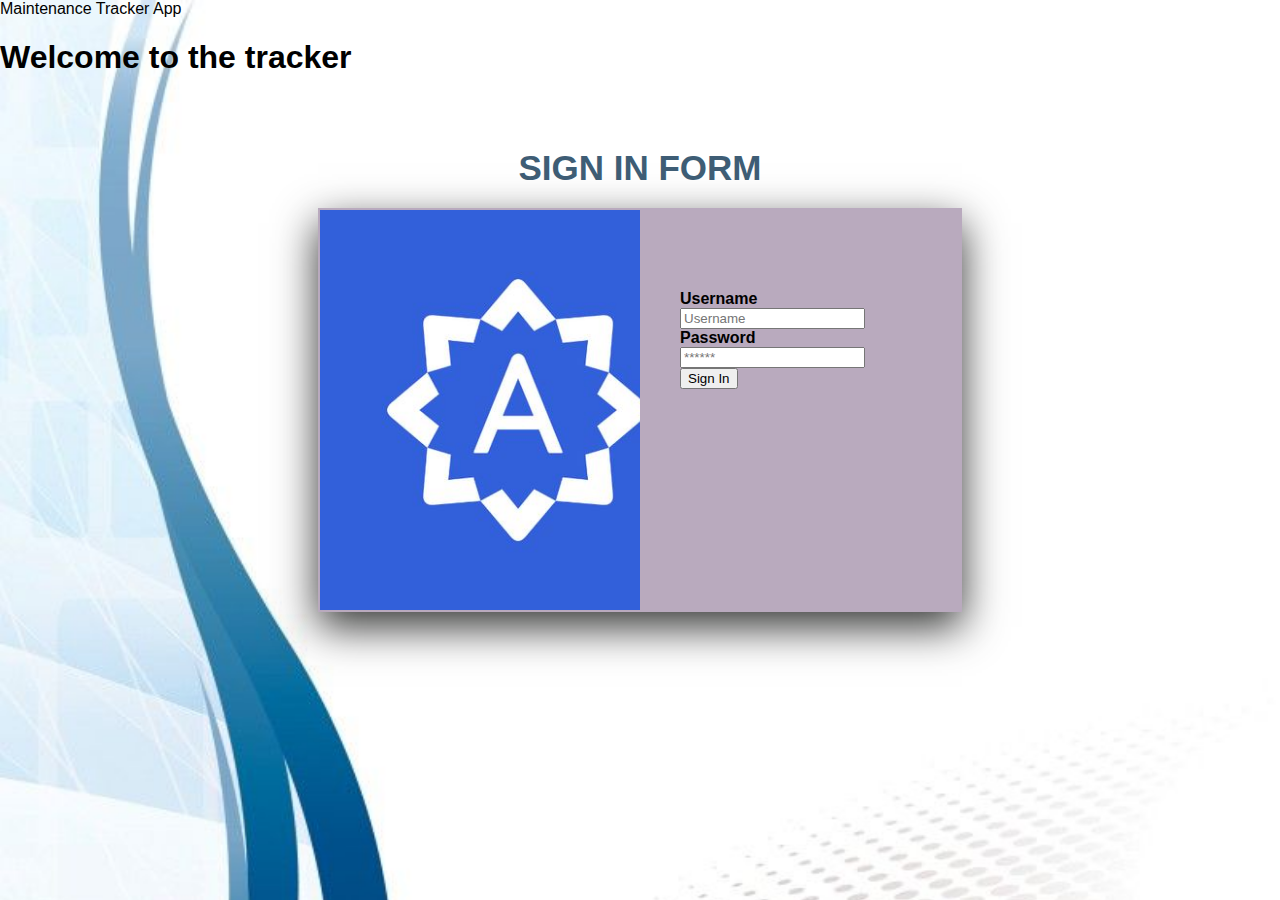
==== index.html @ 59516824 "Add files via upload" ====
<html>
<title>Maintenance Tracker|Andela</title>
<link rel="stylesheet" href="style.css">
<head>Maintenance Tracker App</head>
<h1>
    Welcome to the tracker
</h1>
<body>
    <div class="title"><h1>Sign in form </h1></div>
    <div class ="container">
        <div class="left"></div>
        <div class="right">
        <div class="formBox">
            <form>
                <p>Username</p>
                <input type ="text" name="" placeholder="Username">
                <p>Password</p>
                <input type="Password" name="" placeholder="******">
                <input type ="submit" name="" value="Sign In">

            </form>
            </div>
        </div>
    </div>
</body>
</html>
---- style.css ----
body
{
    margin: 0;
    padding: 0;
    background: url(light\ blue\ swirl.jpg);
    background-size: cover;
    font-family: sans-serif
}

.title
{
    text-align: center;
    padding: 50px 0 20px;
}
.title h1
{
    margin : 0;
    padding: 0;
    color: #3e5d75;
    text-transform: uppercase;
    font-size:35px;
}
.container
{
    width:50%;
    height:400px;
    background: #370a4496;
    margin:0 auto;
    border: 2px solid #ffffff69;
    box-shadow: 0 15px 40px rgba(0, 2, 0, .8);
}

.container .left
{
    float: left;
    width: 50%;
    height: 400px;
    background:url(Andela.jpg);
    background-size:cover;
    box-sizing: border-box;
}
.container .right
{
    float: right;
    width: 50%;
    height: 400px;
    box-sizing: border-box;

}
.formbox
{
    width: 100%;
    padding: 80px 40px;
    box-sizing: border-box;
    height:400px;
    background: #ffffff69;
}
.formbox p
{
    margin: 0;
    padding: 0;
    font-weight:bold;

}
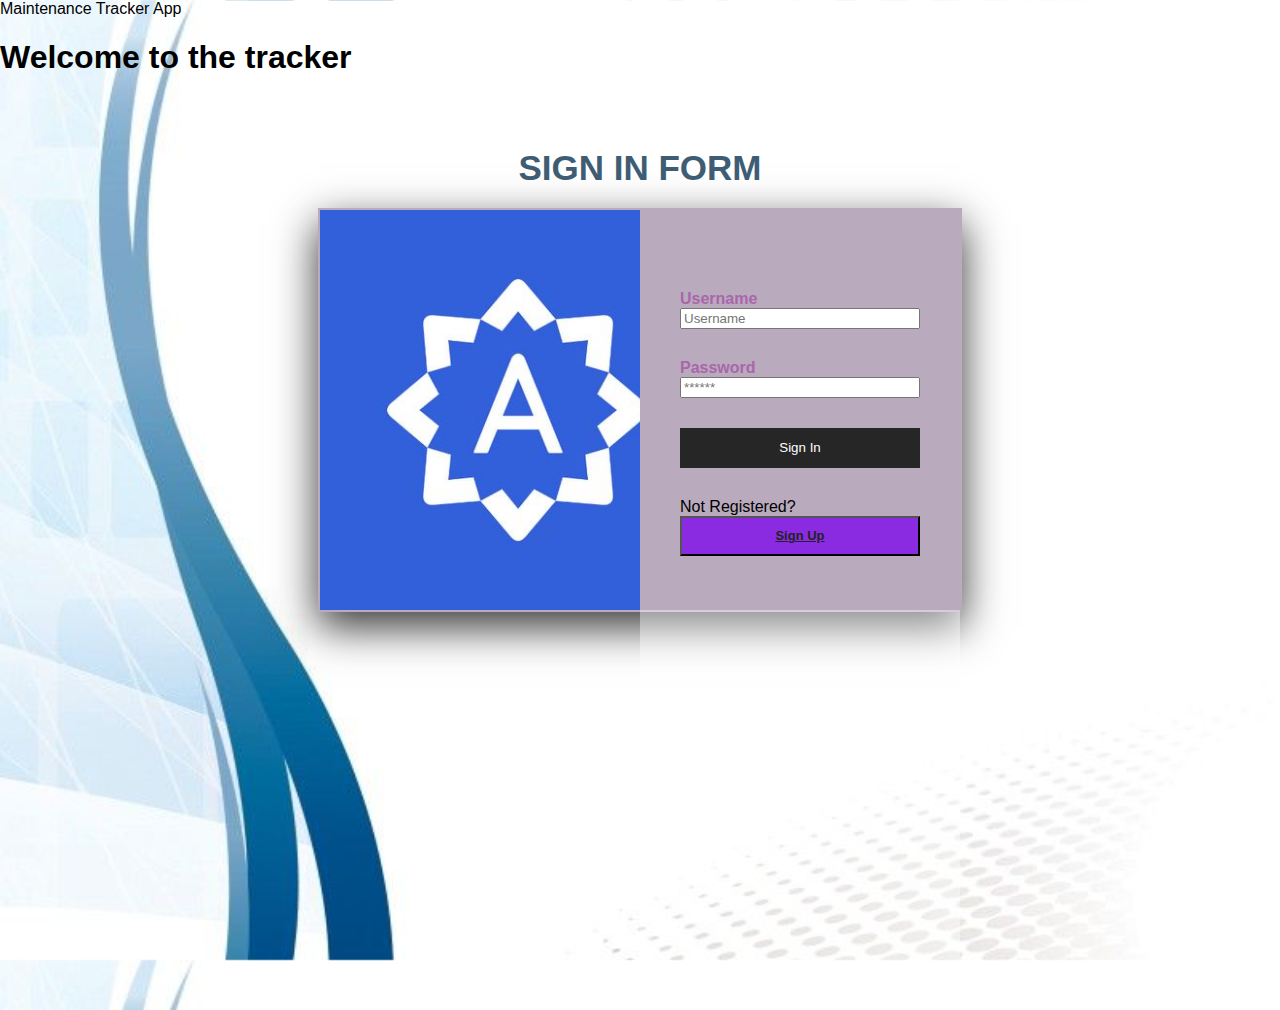
==== commit c2d1d022: "Rhytah" ====
--- a/index.html
+++ b/index.html
@@ -1,26 +1,28 @@
-<html>
-<title>Maintenance Tracker|Andela</title>
-<link rel="stylesheet" href="style.css">
-<head>Maintenance Tracker App</head>
-<h1>
-    Welcome to the tracker
-</h1>
-<body>
-    <div class="title"><h1>Sign in form </h1></div>
-    <div class ="container">
-        <div class="left"></div>
-        <div class="right">
-        <div class="formBox">
-            <form>
-                <p>Username</p>
-                <input type ="text" name="" placeholder="Username">
-                <p>Password</p>
-                <input type="Password" name="" placeholder="******">
-                <input type ="submit" name="" value="Sign In">
-
-            </form>
-            </div>
-        </div>
-    </div>
-</body>
+<html>
+<title>Maintenance Tracker|Andela</title>
+<link rel="stylesheet" href="style.css">
+<head>Maintenance Tracker App</head>
+<h1>
+    Welcome to the tracker
+</h1>
+<body>
+    <div class="title"><h1>Sign in form </h1></div>
+    <div class ="container">
+        <div class="left"></div>
+        <div class="right">
+        <div class="formBox">
+            <form>
+                <p>Username</p>
+                <input type ="text" name="" placeholder="Username">
+                <p>Password</p>
+                <input type="Password" name="" placeholder="******">
+                <input type ="submit" name="" value="Sign In">
+                Not Registered?<br>
+                <button class="alert"><a href="SignUp.html">Sign Up</a></button>
+
+            </form>
+            </div>
+        </div>
+    </div>
+</body>
 </html>--- a/style.css
+++ b/style.css
@@ -1,65 +1,116 @@
-
-body
-{
-    margin: 0;
-    padding: 0;
-    background: url(light\ blue\ swirl.jpg);
-    background-size: cover;
-    font-family: sans-serif
-}
-
-.title
-{
-    text-align: center;
-    padding: 50px 0 20px;
-}
-.title h1
-{
-    margin : 0;
-    padding: 0;
-    color: #3e5d75;
-    text-transform: uppercase;
-    font-size:35px;
-}
-.container
-{
-    width:50%;
-    height:400px;
-    background: #370a4496;
-    margin:0 auto;
-    border: 2px solid #ffffff69;
-    box-shadow: 0 15px 40px rgba(0, 2, 0, .8);
-}
-
-.container .left
-{
-    float: left;
-    width: 50%;
-    height: 400px;
-    background:url(Andela.jpg);
-    background-size:cover;
-    box-sizing: border-box;
-}
-.container .right
-{
-    float: right;
-    width: 50%;
-    height: 400px;
-    box-sizing: border-box;
-
-}
-.formbox
-{
-    width: 100%;
-    padding: 80px 40px;
-    box-sizing: border-box;
-    height:400px;
-    background: #ffffff69;
-}
-.formbox p
-{
-    margin: 0;
-    padding: 0;
-    font-weight:bold;
-
+
+body
+{
+    margin: 0;
+    padding: 0;
+    background: url(light\ blue\ swirl.jpg);
+    background-size: cover;
+    font-family: sans-serif
+}
+
+.title
+{
+    text-align: center;
+    padding: 50px 0 20px;
+}
+.title h1
+{
+    margin : 0;
+    padding: 0;
+    color: #3e5d75;
+    text-transform: uppercase;
+    font-size:35px;
+}
+.container
+{
+    width:50%;
+    height:400px;
+    background: #370a4496;
+    margin:0 auto;
+    border: 2px solid #ffffff69;
+    box-shadow: 0 15px 40px rgba(0, 2, 0, .8);
+}
+
+.container .left
+{
+    float: left;
+    width: 50%;
+    height: 400px;
+    background:url(Andela.jpg);
+    background-size:cover;
+    box-sizing: border-box;
+}
+.container .right
+{
+    float: right;
+    width: 50%;
+    height: 400px;
+    box-sizing: border-box;
+
+}
+.formBox
+{
+    width: 100%;
+    padding: 80px 40px;
+    box-sizing: border-box;
+    height:800px;
+    background: #ffffff69;
+}
+.formBox p
+{
+    margin: 0;
+    padding: 0;
+    font-weight:bold;
+    color: #aa66aa ;
+}
+.formBox input
+{
+    margin-bottom: 30px;
+    width: 100%;
+
+}
+.formBox input [type="text"],
+.formBox input [type="password"]
+{
+    border: none;
+    border-bottom: 2px solid #aa66aa;
+    height: 50px;
+    outline: none;
+}
+.formBox input[type="text"]:focus,
+.formBox input[type="password"]:focus
+{
+    border-bottom: 2px solid #262626; 
+}
+.formBox input[type="submit"]
+{
+    border: none;
+    outline: none;
+    height: 40px;
+    color: #ffffff;
+    background: #262626;
+    cursor: pointer;
+}
+.formBox input[type="submit"]:hover
+{
+    background: #aa66aa;
+}
+.formBox a
+{
+    color: #222222;
+    font-size: 13px;
+    font-weight: bold;
+}
+.formBox button
+{
+    padding: 0;
+    background:blueviolet;
+    height:40px;
+    color:#ffffff;
+    cursor: pointer;
+    width: 100%;
+    font-size: 13px;
+}
+.formBox button:hover{
+    background: #aa66aa;
 }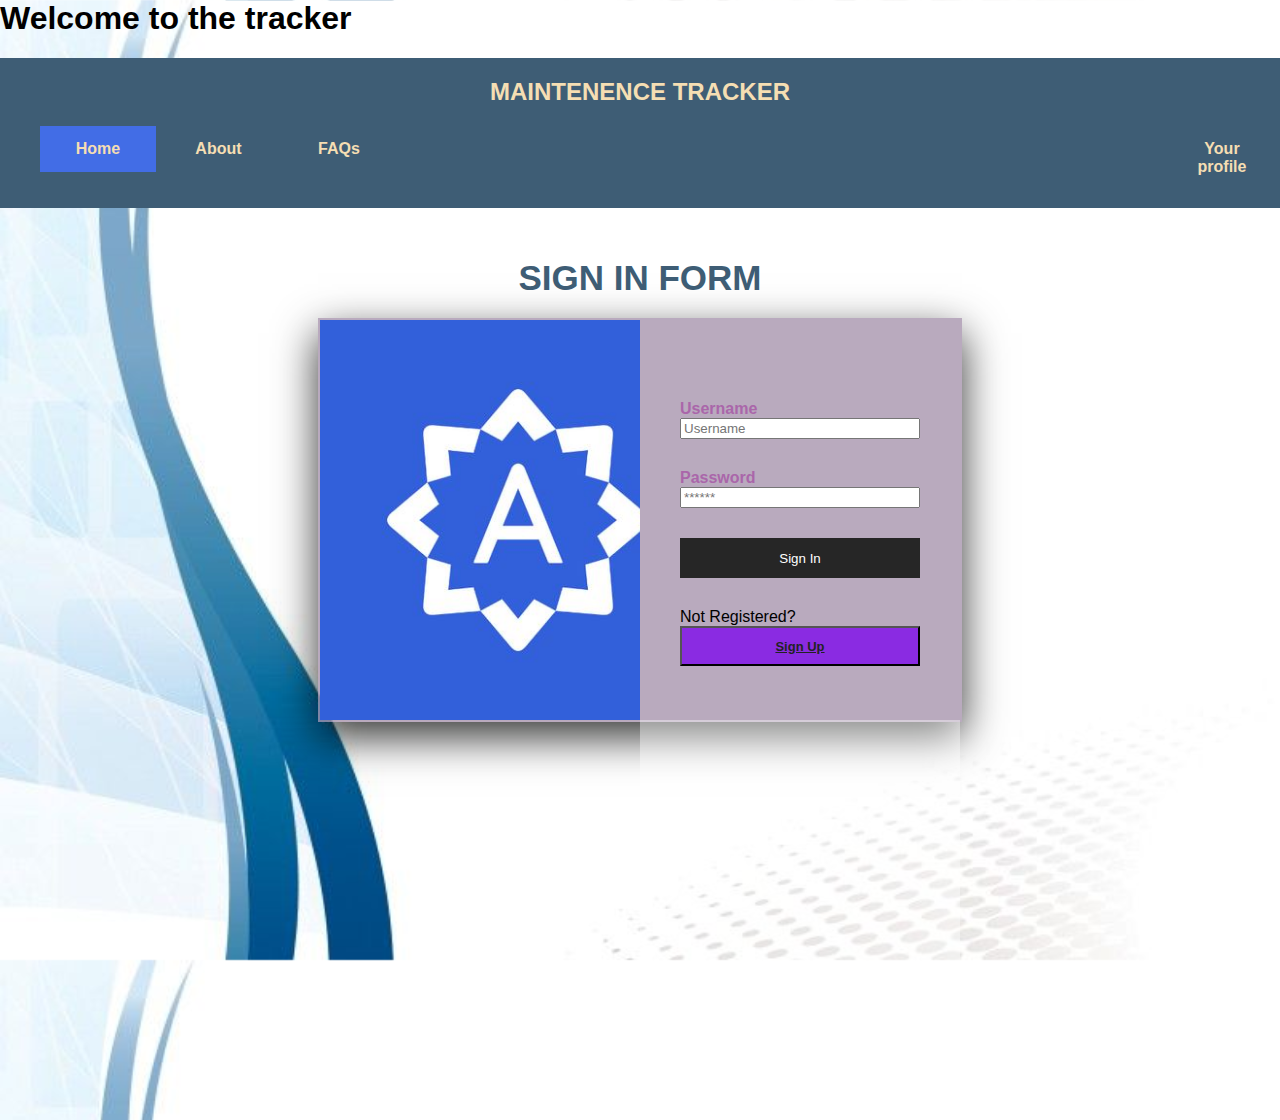
==== commit a390efdb: "adding Admin UI" ====
--- a/index.html
+++ b/index.html
@@ -1,11 +1,31 @@
 <html>
 <title>Maintenance Tracker|Andela</title>
+<meta name="viewport" content="width=device-width, initial-scale=1.0">
 <link rel="stylesheet" href="style.css">
-<head>Maintenance Tracker App</head>
+<head>
+
+
+</head>
 <h1>
     Welcome to the tracker
 </h1>
 <body>
+    <header>
+        <a class="header-brand">Maintenence tracker</a>
+            <nav>
+                    <ul>
+                        <li class="active"><a>Home</a></li>
+                        <li><a>About</a></li>
+                        <li><a>FAQs</a></li>
+                        <li style="float:right" border-radius:"100px"><a>Your profile</a></li>
+                    </ul>
+                </nav>
+    </header>
+    <main>
+        <section>
+            
+        </section>
+    </main>
     <div class="title"><h1>Sign in form </h1></div>
     <div class ="container">
         <div class="left"></div>
--- a/style.css
+++ b/style.css
@@ -5,9 +5,74 @@
     padding: 0;
     background: url(light\ blue\ swirl.jpg);
     background-size: cover;
-    font-family: sans-serif
+    font-family: sans-serif;
 }
+/*header*/
+header
+{
+    background:#3e5d75;
+    width:100%;
+    height: 150px;
+}
+header .header-brand{
+    font-family:  sans-serif;
+    font-size: 24px;
+    color: wheat;
+    font-weight: bold;
+    text-transform: uppercase;
+    display: block;
+    margin: 0 auto;
+    padding: 20px 0;
+    text-align: center;
 
+}
+header nav ul 
+{
+    display: block;
+    margin: 0 auto;
+
+
+}
+header nav li
+{
+   
+    display: inline-block;  
+    list-style-type: none;
+    margin: 0;
+    padding: 0 12px;
+    overflow: hidden;
+    background-color: #3e5d75;
+
+}
+a
+{
+    display:block;
+    padding:8px;
+    
+    
+}
+header nav li a
+{
+    font-family: 'Lucida Sans', 'Lucida Sans Regular', 'Lucida Grande', 'Lucida Sans Unicode', Geneva, Verdana, sans-serif;
+    font-size: 16px;
+    color: wheat;
+    font-weight: bold;
+    display: block;
+    text-align: center;
+    width:60px;
+    padding: 14px 16px;
+    text-decoration: #aa66aa;
+}
+header nav li a:hover
+{
+    background:#370a4496;
+    color: #ffffff;
+
+}
+.active
+{
+    background-color: rgb(66, 109, 230);
+}
 .title
 {
     text-align: center;
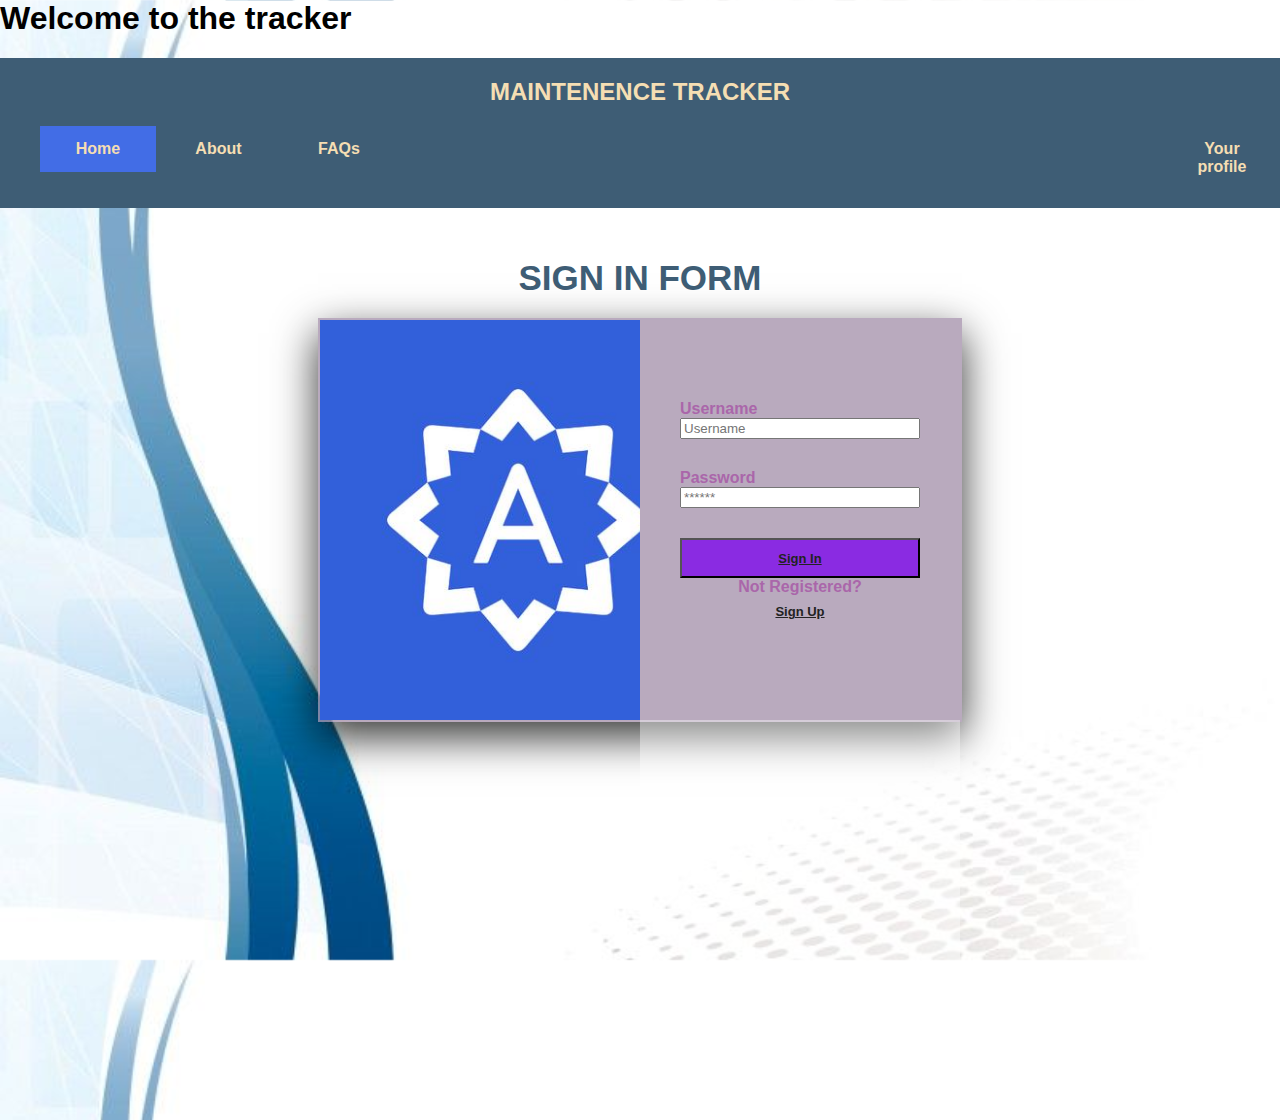
==== commit fb258f47: "better UIs" ====
--- a/index.html
+++ b/index.html
@@ -17,7 +17,7 @@
                         <li class="active"><a>Home</a></li>
                         <li><a>About</a></li>
                         <li><a>FAQs</a></li>
-                        <li style="float:right" border-radius:"100px"><a>Your profile</a></li>
+                        <li style="float:right" border-radius:"100px" ><a href="admin.html">Your profile</a></li>
                     </ul>
                 </nav>
     </header>
@@ -36,9 +36,14 @@
                 <input type ="text" name="" placeholder="Username">
                 <p>Password</p>
                 <input type="Password" name="" placeholder="******">
-                <input type ="submit" name="" value="Sign In">
-                Not Registered?<br>
-                <button class="alert"><a href="SignUp.html">Sign Up</a></button>
+                <br>
+              <!--  <input type ="submit" name="" value="Sign In"> 
+                <a href="user.html" type="submit" name=" " value= "SignIn">SignIn</a> -->
+                <button><a href="user.html">Sign In</a></button>
+                <br>
+                
+                <p class="message" align="center">Not Registered? <a href="SignUp.html">Sign Up</a></p>
+                
 
             </form>
             </div>
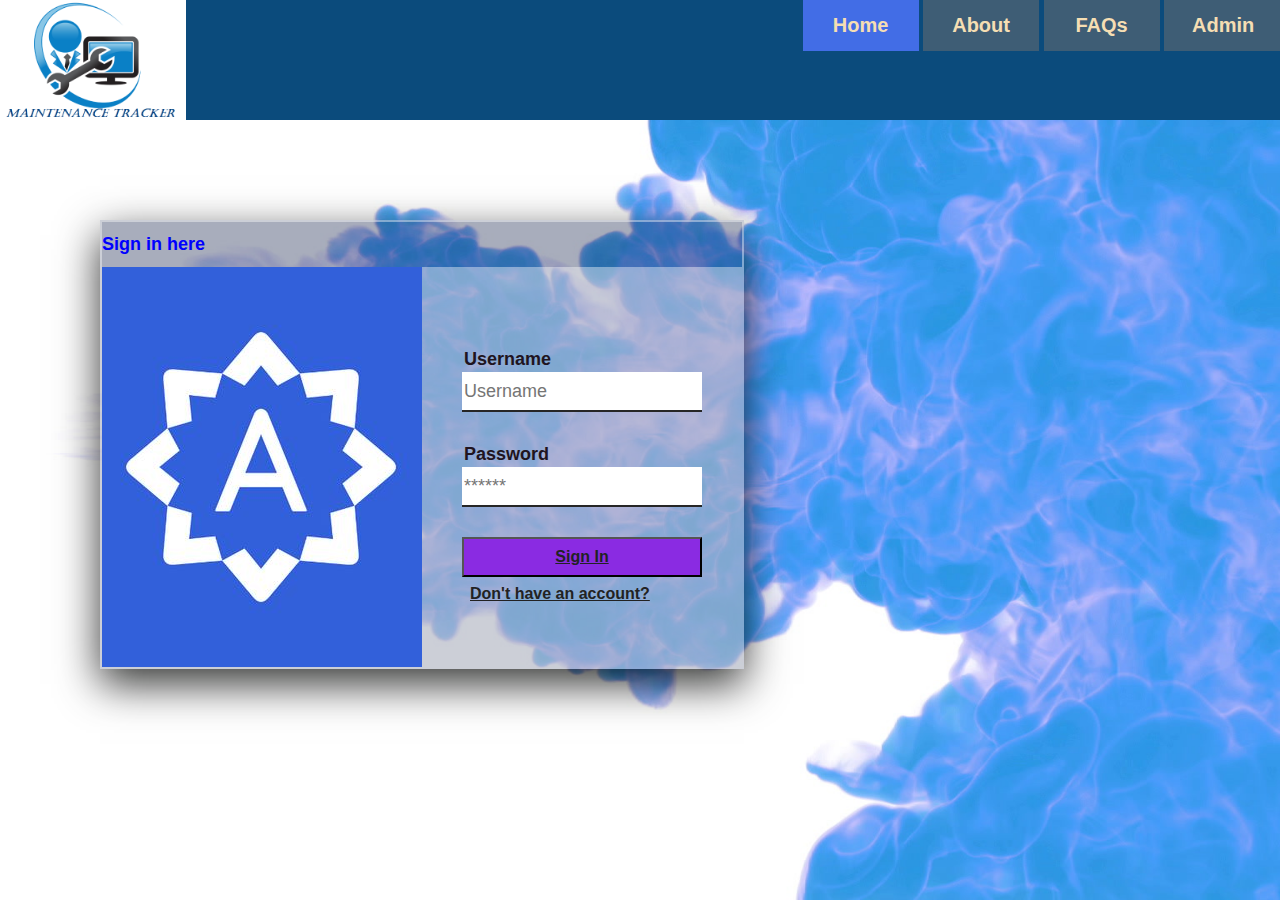
==== commit 98d98968: "Created Admin page User view page About page" ====
--- a/index.html
+++ b/index.html
@@ -7,27 +7,36 @@
 
 </head>
 <h1>
-    Welcome to the tracker
+
 </h1>
 <body>
     <header>
-        <a class="header-brand">Maintenence tracker</a>
+        
+
             <nav>
-                    <ul>
+                <logo> <img src="itsupport.png" alt="" height="120px"></logo>
+                    <ul style="float:right;">
                         <li class="active"><a>Home</a></li>
-                        <li><a>About</a></li>
-                        <li><a>FAQs</a></li>
-                        <li style="float:right" border-radius:"100px" ><a href="admin.html">Your profile</a></li>
+                        <li><a href="About.html">About</a></li>
+                        <li><a href="FAQs.html">FAQs</a></li>
+                        <li><a href="admin.html">Admin</a></li>
+                      <!--  <li style="float:right" border-radius:"100px" ><a href="admin.html">Your profile</a></li> -->
                     </ul>
                 </nav>
     </header>
     <main>
         <section>
-            
-        </section>
-    </main>
-    <div class="title"><h1>Sign in form </h1></div>
-    <div class ="container">
+            <script>
+            /*display sign up on click*/
+                function sform(a) {
+           if (a == 1)
+               document.getElementById("SignUp").style.display = "block";
+       }
+            </script>
+        
+    
+    <div class ="container" id="SignIn">
+        <h1>Sign in here </h1>
         <div class="left"></div>
         <div class="right">
         <div class="formBox">
@@ -41,13 +50,35 @@
                 <a href="user.html" type="submit" name=" " value= "SignIn">SignIn</a> -->
                 <button><a href="user.html">Sign In</a></button>
                 <br>
-                
-                <p class="message" align="center">Not Registered? <a href="SignUp.html">Sign Up</a></p>
+                <a href="#SignUp" onclick="sform(1)" >Don't have an account?</a>
                 
 
             </form>
             </div>
         </div>
     </div>
+   
+        <div class ="container" id="SignUp">
+         
+        <div class="title"><h1>SignUp form </h1></div>   
+        <div class="left"></div>
+            <div class="right">
+            <div class="formBox">
+                <form>
+                    <p>First name</p>
+                    <input type ="text" name="" placeholder="First name">
+                    <p>Last name</p>
+                    <input type ="text" name="" placeholder="Last name">
+                    <p>Email</p>
+                    <input type="text" name="" placeholder="Email">
+                    <p>Password</p>
+                    <input type="Password" name="" placeholder="******">
+                  <input type ="submit" name="" value="SignUp">
+                </form>
+                </div>
+            </div>
+        </div> 
+    </div></section>
+    </main>
 </body>
 </html>--- a/style.css
+++ b/style.css
@@ -1,22 +1,37 @@
 
 body
 {
-    margin: 0;
+    margin: 0 auto;
     padding: 0;
-    background: url(light\ blue\ swirl.jpg);
+    background: url(blue-ink-drop-water-white-footage-070754000_prevstill.jpeg);
     background-size: cover;
     font-family: sans-serif;
+    box-sizing: border-box;
+    
+}
+p
+{
+    font: caption;
+    font-size: 24px;
+    font-weight:bold;
+}
+h1
+{
+    font-size: 18px;
+    font-size: sans-serif;
+    color: blue;
+    position: center;
 }
 /*header*/
 header
 {
-    background:#3e5d75;
+    background:#0b4b7c;
     width:100%;
-    height: 150px;
+    height: 120px;
 }
 header .header-brand{
     font-family:  sans-serif;
-    font-size: 24px;
+    font-size: 16px;
     color: wheat;
     font-weight: bold;
     text-transform: uppercase;
@@ -53,8 +68,8 @@
 }
 header nav li a
 {
-    font-family: 'Lucida Sans', 'Lucida Sans Regular', 'Lucida Grande', 'Lucida Sans Unicode', Geneva, Verdana, sans-serif;
-    font-size: 16px;
+    font-family: sans-serif;
+    font-size: 20px;
     color: wheat;
     font-weight: bold;
     display: block;
@@ -69,6 +84,7 @@
     color: #ffffff;
 
 }
+
 .active
 {
     background-color: rgb(66, 109, 230);
@@ -77,6 +93,8 @@
 {
     text-align: center;
     padding: 50px 0 20px;
+    
+
 }
 .title h1
 {
@@ -84,16 +102,19 @@
     padding: 0;
     color: #3e5d75;
     text-transform: uppercase;
-    font-size:35px;
-}
+    font-size: 15px;
+}
+
 .container
 {
     width:50%;
-    height:400px;
-    background: #370a4496;
-    margin:0 auto;
+    height:405spx;
+    background: #0a18445b;
+    margin:  100px 100px;
     border: 2px solid #ffffff69;
     box-shadow: 0 15px 40px rgba(0, 2, 0, .8);
+    position: center;
+    display: inline-block;
 }
 
 .container .left
@@ -101,8 +122,8 @@
     float: left;
     width: 50%;
     height: 400px;
-    background:url(Andela.jpg);
-    background-size:cover;
+    background:center url(Andela.jpg);
+    background-size: fit;
     box-sizing: border-box;
 }
 .container .right
@@ -111,40 +132,50 @@
     width: 50%;
     height: 400px;
     box-sizing: border-box;
-
-}
+    background: none;
+
+}
+/*signin signup formbox*/
 .formBox
 {
     width: 100%;
     padding: 80px 40px;
     box-sizing: border-box;
-    height:800px;
+    height:400px;
     background: #ffffff69;
+    position: relative;
+  
 }
 .formBox p
 {
-    margin: 0;
-    padding: 0;
+    margin: auto;
+    padding: 2px;
     font-weight:bold;
-    color: #aa66aa ;
+    font-size: 18px;
+    color: #201420 ;
 }
 .formBox input
 {
     margin-bottom: 30px;
     width: 100%;
-
+    height: 40px;
+    font-size: 18px;
+    border: none;
+    border-bottom: 2px solid #262626;
 }
 .formBox input [type="text"],
 .formBox input [type="password"]
 {
     border: none;
-    border-bottom: 2px solid #aa66aa;
-    height: 50px;
+    border-bottom: 2px solid #201420;
+    height: 100px;
     outline: none;
+    
 }
 .formBox input[type="text"]:focus,
 .formBox input[type="password"]:focus
 {
+    
     border-bottom: 2px solid #262626; 
 }
 .formBox input[type="submit"]
@@ -163,7 +194,7 @@
 .formBox a
 {
     color: #222222;
-    font-size: 13px;
+    font-size: 16px;
     font-weight: bold;
 }
 .formBox button
@@ -174,8 +205,189 @@
     color:#ffffff;
     cursor: pointer;
     width: 100%;
-    font-size: 13px;
+    font-size: 18px;
 }
 .formBox button:hover{
-    background: #aa66aa;
+    background: #bb94b1;
+}
+#signUp
+{
+    display: none;
+}
+/*admin*/
+.sidebar
+{
+   width: 250px;
+   height: 500px;
+   background-color: #1a1b63;
+   float: left; 
+
+}
+
+/*navigation within admin*/
+ul#nav
+{
+ color: #222222;
+}
+ul#nav li
+{
+   list-style: none;
+}
+ul#nav li a
+{
+   color: #cccccc;
+   display: block;
+   padding: 10px;
+   font-size: 0.8em;
+   border-bottom: 1px solid #0a0a0a;
+
+}
+ul#nav li a:hover
+{
+    background-color: #030303;
+    padding-left:30px;
+    color: #f1f1f1;
+}
+
+.content
+{
+    width: auto;
+    height:500px;
+    background-color: whitesmoke;
+    padding: 15px;
+    margin-left: 250px;
+    display: none;
+}
+.content p
+{
+    color: #424242;
+    font-size: 0.9em;
+
+}
+/*8888*/
+div#box
+{
+    margin-top:15px;
+}
+div#box .box-top
+{
+    color: #ffffff;
+    text-shadow: 0px 1px #000000;
+    background-color: #559979;
+    padding: 5px;
+    padding-left:15px;
+    font-weight: 300;
+
+}
+div#box .box-panel
+{
+    padding: 15px;
+    background-color: #ffffff;
+}
+/*admin dropdown button*/
+.dropbtn
+{
+    background-color: antiquewhite;
+    color: #223750;
+    padding: 16px;
+    font-size: 16px;
+    border: none;
+    cursor: pointer;
+}
+/*hover */
+.dropbtn:hover, .dropbtn:focus
+{
+    background-color: #292929;
+}
+/*dropdowncontent*/
+.dropdown-content
+{
+    display: none;
+    position: absolute;
+    background-color: #f1f1f1;
+    max-width: 160px;
+    box-shadow: 0px 8px 16px 0px rgb(66, 109, 230)
+}
+/*dropdown links*/
+.dropdown-content a
+{
+    color:black;
+    padding: 12px 16px;
+    display: block;
+
+}
+.show
+{
+    display:block;
+}
+/*table styling user*/
+.container #ViewRequests
+{
+    height: auto;
+    width: 90%;
+    box-sizing: border-box;
+}
+#ViewRequests 
+{
+    width: 90%;
+    padding-left: 0.8rem;
+}
+table
+{
+    padding: 0 02px;
+    border: 1px solid #1C6EA4;
+    background-color: rgba(238, 238, 238, 0.103);
+    width: 100%;
+    text-align: left;
+    border-collapse: collapse;
+    display: inline-table;
+    font-size: 18px;
+}
+table td th
+{
+    border: 1px solid #AAAAAA;
+    padding: 3px 2px;
+    color: navy;
+    font-weight: bold;
+}
+table  tbody td
+{
+    font-size: 18px;
+    color: #1a1b63;
+}
+/*create request*/
+
+#CreateRequest
+{
+    display: inline-block;
+    width: 90%;
+    font-size: 18px;
+    padding: 6px;
+}
+#CreateRequest form, p
+{
+    padding: 2px auto;
+    margin: 0;
+    width: 50%;
+    color: #223750;
+    display: inline-block;
+    font-size: 18px;
+}
+
+.form input
+{
+    margin-bottom: 30px;
+    width: 100%;
+    height: 40px;
+    font-size: 18px;
+    border: none;
+    border-bottom: 2px solid #262626;
+}
+/*about page*/
+#about
+{
+    width: 90%;
+    padding: 0px;
+    background-color:rgb(52, 103, 212);
+
 }